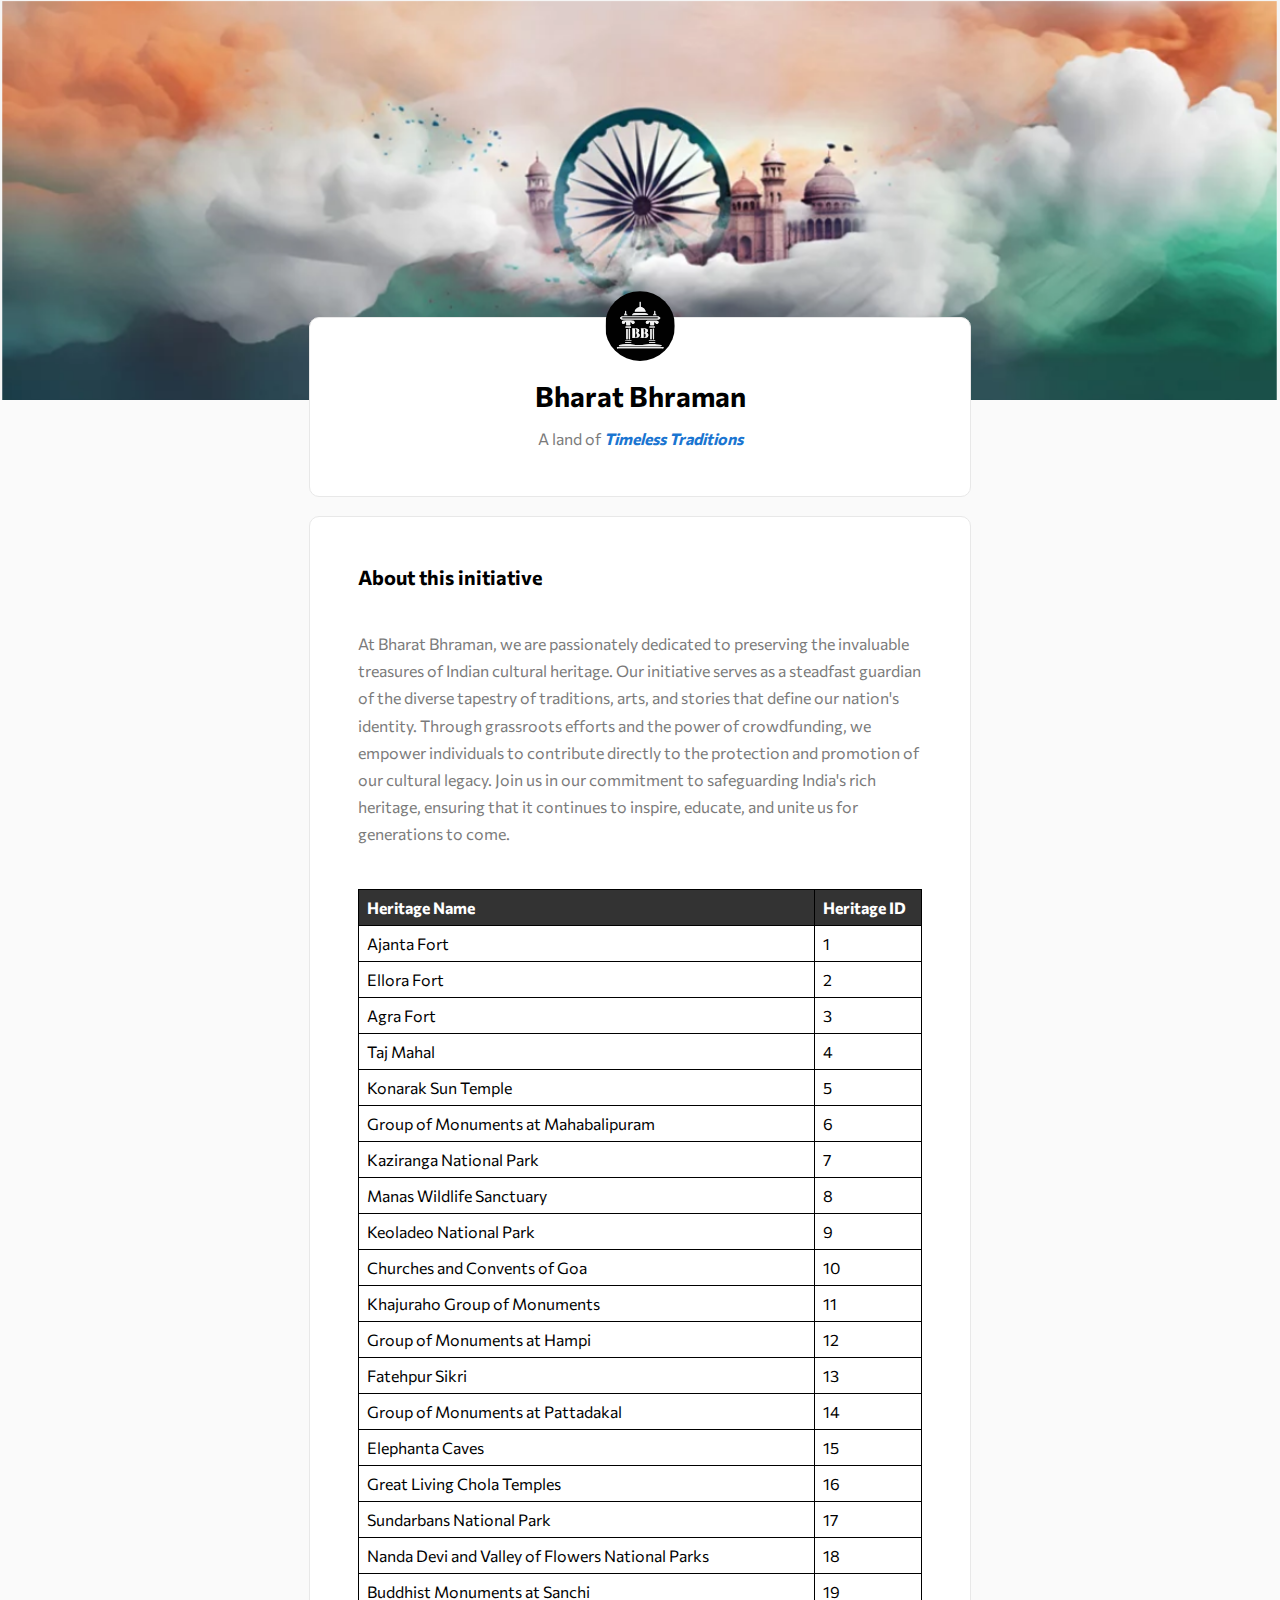
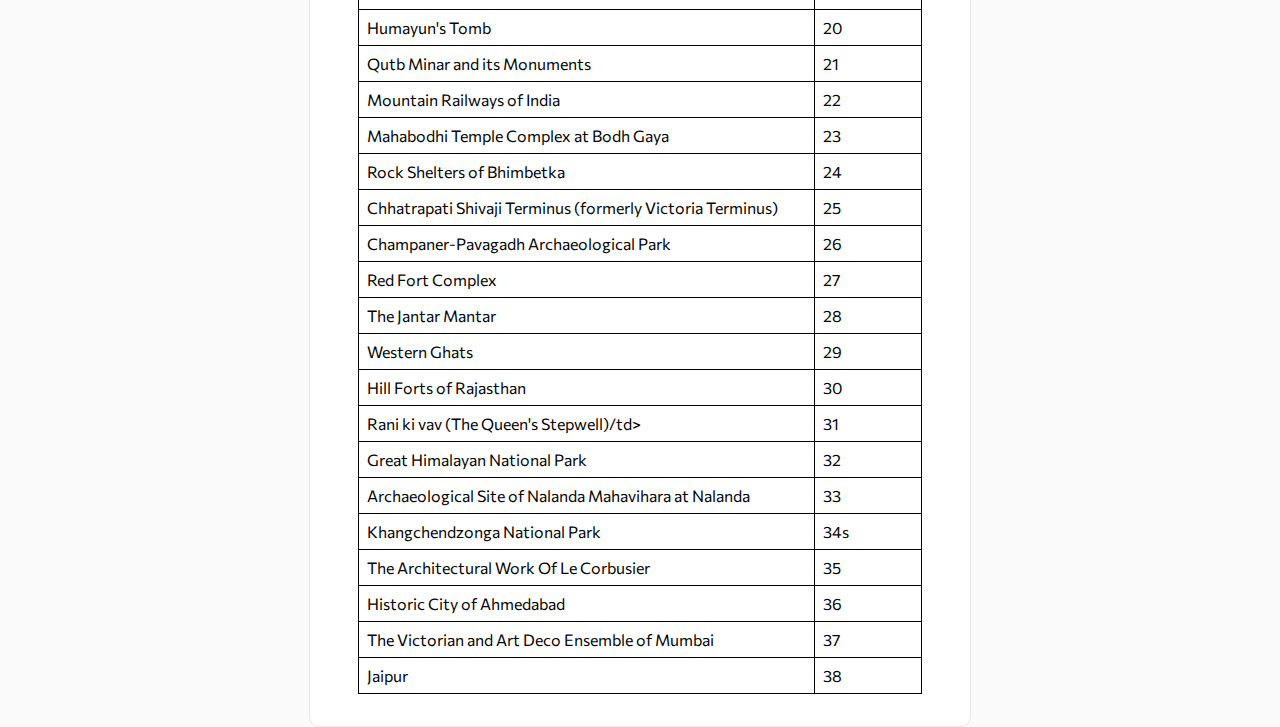
==== Table.html @ 32ecc3a8 "Add files via upload" ====
<!DOCTYPE html>
<html lang="en">

<head>
    <meta charset="UTF-8">
    <meta name="description" content="Crowdfunding product page - Frontend Mentor">
    <meta name="keywords" content="Crowdfunding product page, Frontend Mentor">
    <meta name="viewport" content="width=device-width, initial-scale=1.0">
    <link rel="icon" type="image/png" sizes="32x32" href="images/BB_favicon.png">
    <link rel="stylesheet" href="styles/styles.css">
    <link rel="stylesheet" href="styles/responsive.css">
    <title>Bharat Bhraman</title>
</head>
<style>
   @import url("https://fonts.googleapis.com/css2?family=Commissioner:wght@400;500;700&display=swap");
:root {
  --moderate-cyan: hsl(210, 78%, 46%);
  --dark-cyan: hsl(210, 63%, 72%);
  --black: hsl(0, 0%, 0%);
  --dark-gray: hsl(0, 0%, 48%);
  --white: rgb(255, 255, 255);
  --gray: rgb(250, 250, 250);
  --light-gray: rgb(232, 232, 232);
  --body-font: "Commissioner", sans-serif;
  --svg-gray: rgba(112, 112, 112, 255);
}

b{
color:hsl(210, 78%, 46%);
font-style:italic;
}
html {
  height: 100vh;
  scroll-behavior: smooth;
}
body {
  -ms-overflow-style: none; /* for Internet Explorer, Edge */
  scrollbar-width: none; /* for Firefox */
  overflow-y: scroll;
  position: relative;
  margin: 0;
  font-family: var(--body-font);
  font-size: 16px;
  background-color: var(--gray);
  color: var(--dark-gray);
}
body::-webkit-scrollbar {
  display: none; /* for Chrome, Safari, and Opera */
}
h1,
h2,
h3,
h4 {
  font-weight: 700;
  color: var(--black);
}
.description {
  line-height: 1.7em;
}
header {
  background-image: url("../images/Flag-Desktop.png");
  background-repeat: no-repeat;
  background-size: cover;
  height: 25rem;
  background-position: top;
}

.hamburger-menu,
.logo-hambruger {
  display: none;
}

/* Menu */
nav {
  display: flex;
  flex-direction: row;
  justify-content: space-between;
  align-items: center;
  padding: 2rem 0;
  width: 77%;
  margin: 0 auto;
}
.menu ul {
  display: flex;
  flex-direction: row;
  justify-content: space-between;
  gap: 2.1rem;
  list-style: none;
}
.menu ul li a {
  color: var(--white);
  text-decoration: none;
  font-size: 0.8rem;
}

.project-header,
.stats,
.project-description,
.modal-content,
.modal-success {
  width: 44%;
  margin: auto;
  background-color: var(--white);
  border-radius: 10px;
  padding: 2rem 3rem;
  margin: 2rem auto;
  position: relative;
}
.project-header {
  margin-top: -6.5%;
  border: 1px solid var(--light-gray);
}
.project-header .project-logo {
  position: absolute;
  top: -27px;
  height: 70px;
  width: 70px;
  border-radius: 40px;
  left: 50%;
  transform: translateX(-50%);
}

.intro {
  display: flex;
  flex-direction: column;
  text-align: center;
  gap: 1.2rem;
  padding-top: 1.8rem;
}
.intro-info {
  display: flex;
  flex-direction: column;
  display: flex;
}
h1 {
  font-size: 1.75em;
  margin: 0;
}

/* Action Buttons */
.action-btn {
  display: flex;
  justify-content: space-between;
  align-items: center;
  padding-bottom: 1rem;
}
.back-btn {
  padding: 1.2rem 2.5rem;
  border-radius: 30px;
  background-color: var(--moderate-cyan);
  color: var(--white);
  cursor: pointer;
  position: absolute;
        left: 50%;
        transform: translate(-50%, -50%);
  border: none;
  font-family: var(--body-font);
  font-weight: 700;
  font-size: 1rem;
}

.bookmark {
  position: relative;
  cursor: pointer;
  height: 56px;
}
/* Bookmark button */
.bookmark button {
  border-radius: 0 30px 30px 0;
  cursor: pointer;
  font-weight: 700;
  border: none;
  position: relative;
  padding: 0 2rem;
  font-weight: var(--body-font);
  font-weight: 700;
  font-size: 0.9rem;
  font-size: 1rem;
  height: 56px;
  color: var(--dark-gray);
}

.bookmark svg {
  position: absolute;
  left: -21%;
  top: 0;
}

.bookmark.bookmarked button {
  color: var(--dark-cyan);
}
.bookmark.bookmarked svg circle {
  fill: var(--dark-cyan);
}
.bookmark.bookmarked svg path {
  fill: var(--white);
}
/* Stats */
.stats {
  display: flex;
  flex-direction: column;
  border: 1px solid var(--light-gray);
  margin-top: -1rem;
}
.stats-numbers {
  display: grid;
  grid-template-columns: repeat(3, 1fr);
  gap: 3rem;
  padding-top: 0.8rem;
  padding-left: 0.2rem;
}
.stat {
  position: relative;
}
.stat::after {
  content: "";
  position: absolute;
  left: calc(100% + 1.25rem);
  bottom: 0;
  height: 100%;
  border-right: 1px solid var(--light-gray);
}
.stats-numbers .stat:last-child:after {
  border: none;
}
.stat {
  font-size: 1rem;
  line-height: 1.8rem;
}
.stats-numbers .stat span {
  font-weight: 700;
  font-size: 2em;
  color: var(--black);
  /* letter-spacing: 1px; */
}
.stats .progress {
  border-radius: 0.75rem;
  width: 100%;
  margin: 1rem 0;
  padding: 0;
  outline: none;
  pointer-events: none;
  appearance: none;
  -moz-appearance: none;
  -webkit-appearance: none;
  height: 0.75rem;
  background: linear-gradient(
    to right,
    var(--moderate-cyan) 0,
    var(--moderate-cyan) 80%,
    var(--light-gray) 80%,
    var(--light-gray) 100%
  );
}
.stats .progress::-webkit-slider-thumb {
  appearance: none;
  -moz-appearance: none;
  -webkit-appearance: none;
  width: 0.75rem;
  height: 0.75rem;
  border-radius: 50%;
  background-color: var(--moderate-cyan);
}

/* Project Description */
.project-description {
  display: flex;
  flex-direction: column;
  border: 1px solid var(--light-gray);
  margin-top: -0.8rem;
  gap: 1.6rem;
}
.projects-info {
  display: flex;
  flex-direction: column;
  gap: 0.5rem;
}
.projects-info p {
  line-height: 1.7rem;
}
.projects-info h2 {
  font-size: 1.25em;
}
.project-types {
  display: flex;
  flex-direction: column;
  gap: 1.7rem;
}
.project-types h3 {
  font-size: 1.25em;
}

/* Project Item */
.item {
  display: flex;
  flex-direction: column;
  border-radius: 10px;
  padding-top: 1.05rem;
  padding-bottom: 1rem;
  padding-left: 2rem;
  padding-right: 2rem;
  border: 2px solid black;
}
.item-header {
  border-color: black;
  display: flex;
  flex-direction: row;
  justify-content: space-between;
  align-items: center;
  flex-wrap: wrap;
  gap: 1rem;
}
.item-header h3 {
  font-size: 1.11rem;
}

.item-header p {
  font-weight: 500;
  color: var(--moderate-cyan);
  font-size: 0.9rem;
}
.item-description {
  margin-top: 0.8rem;
  line-height: 1.6rem;
}
.item .info {
  display: flex;
  justify-content: space-between;
  align-items: center;
  flex-wrap: wrap;
  gap: 1.5rem;
  width: 100%;
}

.capacity {
  display: flex;
  align-items: center;
  gap: 10px;
}
.capacity span {
  font-size: 2em;
  font-weight: 700;
  color: var(--black);
}
.select-reward {
  padding: 1rem 2.1rem;
  border-radius: 2rem;
  background-color: var(--moderate-cyan);
  color: var(--white);
  cursor: pointer;
  border: none;
  font-weight: 700;
  font-size: 0.85rem;
  font-family: var(--body-font);
}

.project-description .project-types .item.out-of-stock {
  opacity: 0.5;
}

.out-of-stock .select-reward {
  background-color: var(--dark-gray);
  padding: 1rem 2.5rem;
  cursor: not-allowed;
}

/* Modal */
.modal {
  display: none;
}
.show-modal .modal {
  display: block;
  position: absolute;
  width: 100%;
  background-color: rgba(0, 0, 0, 0.8);
  top: 0;
  height: 100%;
}
.modal-content {
  position: absolute;
  top: 7.5%;
  left: 50%;
  transform: translateX(-50%);
}
.completed .modal-content {
  display: none;
}
.modal-content .item {
  padding: 1.5rem;
}
.modal-content .item.out-of-stock {
  opacity: 0.5;
  pointer-events: none;
}
.modal-content .item.item-selected {
  border: 2px solid;
  border-color: var(--moderate-cyan);
}
.modal-content .item .info {
  display: grid;
  grid-template-columns: repeat(2, auto);
  justify-content: space-between;
  align-items: flex-start;
  column-gap: 1rem;
}
.type-selection {
  grid-area: 1/1 / span 2/1;
  width: 25px;
  height: 25px;
  margin: 0;
  cursor: pointer;
}
.info .item-header .capacity span {
  font-size: 1.1em;
}
.info .item-header > * {
  margin: 0;
}

.pledge {
  display: none;
}

.pledge form {
  display: flex;
  flex-direction: row;
  gap: 0.6rem;
}

.item.item-selected .pledge {
  border-top: 1px solid var(--white);
  display: flex;
  flex-direction: row;
  flex-wrap: wrap;
  justify-content: space-between;
  align-items: center;
  font-size: 0.9rem;
}

.container {
  display: flex;
  flex-direction: row;
  align-items: center;
  width: max-content;
  gap: 10px;
  border: 1px solid var(--light-gray);
  padding: 0.9rem 1.2rem;
  border-radius: 40px;
  cursor: pointer;
}

.container label {
  font-weight: 700;
  color: var(--dark-gray);
  margin-bottom: 3px;
  font-size: 0.85em;
}
.pledge-input {
  appearance: none;
  -moz-appearance: none;
  -webkit-appearance: none;
  outline: none;
  border: none;
  margin: 0;
  font-size: 1em;
  font-weight: 700;
  color: var(--black);
  width: 2rem;
  display: flex;
  flex-direction: row;
  align-items: center;
  gap: 1rem;
}
.pledge-input::-webkit-outer-spin-button,
.pledge-input::-webkit-inner-spin-button {
  appearance: none;
  -moz-appearance: none;
  -webkit-appearance: none;
  margin: 0;
}
.cta-continue {
  background-color: var(--moderate-cyan);
  padding: 0.9rem 1.2rem;
  border-radius: 40px;
  outline: none;
  border: none;
  color: var(--white);
  cursor: pointer;
  font-weight: 700;
}

.close-modal {
  position: absolute;
  top: 2rem;
  right: 2rem;
  cursor: pointer;
}
.modal-success {
  display: none;
}
.completed .modal-success {
  display: block;
  position: absolute;
  top: 33.5%;
  left: 50%;
  transform: translateX(-50%) translateY(-50%);
  text-align: center;
  max-width: 32%;
  padding: 2.8rem 2.3rem;
  display: flex;
  flex-direction: column;
  align-items: center;
  gap: 1rem;
}
.modal-success img {
  width: 5.5rem;
}

.modal-success h4 {
  font-size: 1.5rem;
}
.got-it {
  padding: 1rem 2rem;
  border-radius: 40px;
  background-color: var(--moderate-cyan);
  color: var(--white);
  font-weight: 700;
  cursor: pointer;
  border: none;
}

.got-it,
.cta-continue,
.container,
.info .item-header h3,
.select-reward,
.bookmark svg circle,
.back-btn {
  transition: all ease-in 0.2s;
  margin: 0% auto;
}
@media (hover: hover) {
  .got-it:hover,
  .cta-continue:hover,
  .container:hover,
  .info .item-header h3:hover,
  .select-reward:hover,
  .bookmark:hover svg circle,
  .back-btn:hover {
    transition: all ease-in 0.2s;
  }

  .got-it:hover {
    background-color: var(--dark-cyan);
  }
  .cta-continue:hover {
    background-color: var(--dark-cyan);
  }
  .container:hover {
    border-color: var(--moderate-cyan);
  }
  .info .item-header h3:hover {
    color: var(--moderate-cyan);
    cursor: pointer;
  }
  .select-reward:hover {
    background-color: var(--dark-cyan);
  }
  #reward-3:hover {
    background-color: var(--dark-gray);
  }
  .bookmark:hover svg circle {
    fill: var(--svg-gray);
  }
  .back-btn:hover {
    background-color: var(--dark-cyan);
  }
}


/* options */
.options{
  background-color:hsl(210, 78%, 46%);
  border-radius: 20px;
  outline: none;
  padding: 0.4rem 0.2rem;
  border: none;
  margin:10px 3.2px;
  padding: 3px;
  color: black;
  cursor: pointer;
  font-weight: 700;
}

/* customer reviws */
.wrapper{
  display: flex;
  width: 100%;
  background-color:hsl(210, 78%, 46%);
  border-color: hsl(289, 81%, 19%);
  border-radius: 10px;
  outline: none;
  padding: 4px;
  border: none;
  margin:10px 3.2px;
  color: black;
  cursor: pointer;
  border-color: red;
  font-weight: 700;

}
.wrapper2{
  display: flex;
  width: 50%;
  background-color:hsl(210, 78%, 46%);
  border-color: hsl(289, 81%, 19%);
  border-radius: 10px;
  outline: none;
  padding: 4px;
  border: none;
  margin:10px 3.2px;
  color: black;
  cursor: pointer;
  border-color: red;
  font-weight: 700;

}


.Button{
  display: flex;
  background-color:hsl(210, 81%, 19%);
  border-radius: 5px;
  border-color: black;
  outline: none;
  padding: 0.4rem 0.2rem;
  border: none;
  padding: 3.2px 10px;
  color: white;
  cursor: pointer;
  font-size: 20px;
  font-weight: 700;
}
.h2{
  color: hsl(210, 84%, 27%);
  padding: -10px;
}

#reviewForm{
  width: 100%;
  padding: 8px ;
  display: flex;
  justify-content: space-between;
  align-items: center;
  
}

#fileForm{
  padding: 8px ;
  width:100%;
  display:flex;
  justify-content: space-between;
  align-items: center;
}
#reviewText{
  border-radius: 10px;
  padding: 6px ;
  font-size: 15px;
}

#fileInput {
  border-radius: 10px;
  padding: 6px ;
  font-size: 15px;

}

/* table */
.toggleTableBtn {
  background-color: transparent;
  border: none;
  cursor: pointer;
  color: white;
  font-weight: bold;
  font-size: 1rem;
  position: relative;
} 

table {
        border-collapse: collapse;
        color:black;
        width: 100%;
        background-color: transparent;
    }
    th, td {
        border: 1px solid black;
        padding: 8px;
        text-align: left;
    }
    th {
        background-color: #333;
        color: white;
    }
    tr:nth-child(even) {
        background-color: transparent;
    }
    tr:nth-child(odd) {
        background-color: transparent;
    }
</style>

<body>
    <header class="head">
        <!-- <nav class="menu">
            <a href="Table.html"><button class="toggleTableBtn">Table</button></a>
        </nav> -->
        <nav class="hambruger-navigation">
            <div class="hamburger-menu"></div>
        </nav>
        <div class="menu-background"></div>
    </header>
    <main>

        <article class="project-header">

            <a href="https://catherineisonline.github.io/crowdfunding-product-page-frontendmentor/"><img
                    src="images/BB.svg"  alt="project-logo" class="project-logo"></a>
            <section class="intro">

                <section class="intro-info">

                    <h1>Bharat Bhraman</h1>
                    <p>A  land of <b>Timeless Traditions</b></p>
                </section>
            </section>
        </article>
        <article class="project-description">


            <section class="projects-info">
                <h2>About this initiative</h2>
                <p>
                    At Bharat Bhraman, we are passionately dedicated to preserving the invaluable treasures of Indian cultural heritage. Our initiative serves as a steadfast guardian of the diverse tapestry of traditions, arts, and stories that define our nation's identity. Through grassroots efforts and the power of crowdfunding, we empower individuals to contribute directly to the protection and promotion of our cultural legacy. Join us in our commitment to safeguarding India's rich heritage, ensuring that it continues to inspire, educate, and unite us for generations to come.
                </p>
            </section>
            <!-- Photos,videos and all -->
            <section class="project-types" id="project-type">
                <table>
                    <thead>
                        <tr>
                            <th>Heritage Name</th>
                            <th>Heritage ID</th>
                        </tr>
                    </thead>
                    <tbody>
                        <tr>
                            <td>Ajanta Fort</td>
                            <td>1</td>
                        </tr>
                        <tr>
                            <td>Ellora Fort</td>
                            <td>2</td>
                        </tr>
                        <tr>
                            <td>Agra Fort</td>
                            <td>3</td>
                        </tr>
                        <tr>
                            <td>Taj Mahal</td>
                            <td>4</td>
                        </tr>
                        <tr>
                            <td>Konarak Sun Temple</td>
                            <td>5</td>
                        </tr>
                        <tr>
                            <td>Group of Monuments at Mahabalipuram</td>
                            <td>6</td>
                        </tr>
                        <tr>
                            <td>Kaziranga National Park</td>
                            <td>7</td>
                        </tr>
                        <tr>
                            <td>Manas Wildlife Sanctuary</td>
                            <td>8</td>
                        </tr>
                        <tr>
                            <td>Keoladeo National Park</td>
                            <td>9</td>
                        </tr>
                        <tr>
                            <td>Churches and Convents of Goa</td>
                            <td>10</td>
                        </tr>
                        <tr>
                            <td>Khajuraho Group of Monuments</td>
                            <td>11</td>
                        </tr>
                        <tr>
                            <td>Group of Monuments at Hampi</td>
                            <td>12</td>
                        </tr>
                        <tr>
                            <td>Fatehpur Sikri</td>
                            <td>13</td>
                        </tr>
                        <tr>
                            <td>Group of Monuments at Pattadakal</td>
                            <td>14</td>
                        </tr>
                        <tr>
                            <td>Elephanta Caves</td>
                            <td>15</td>
                        </tr>
                        <tr>
                            <td>Great Living Chola Temples</td>
                            <td>16</td>
                        </tr>
                        <tr>
                            <td>Sundarbans National Park</td>
                            <td>17</td>
                        </tr>
                        <tr>
                            <td>Nanda Devi and Valley of Flowers National Parks</td>
                            <td>18</td>
                        </tr>
                        <tr>
                            <td>Buddhist Monuments at Sanchi</td>
                            <td>19</td>
                        </tr>
                        <tr>
                            <td>Humayun's Tomb</td>
                            <td>20</td>
                        </tr>
                        <tr>
                            <td>Qutb Minar and its Monuments</td>
                            <td>21</td>
                        </tr>
                        <tr>
                            <td>Mountain Railways of India</td>
                            <td>22</td>
                        </tr>
                        <tr>
                            <td>Mahabodhi Temple Complex at Bodh Gaya</td>
                            <td>23</td>
                        </tr>
                        <tr>
                            <td>Rock Shelters of Bhimbetka</td>
                            <td>24</td>
                        </tr>
                        <tr>
                            <td>Chhatrapati Shivaji Terminus (formerly Victoria Terminus)</td>
                            <td>25</td>
                        </tr>
                        <tr>
                            <td>Champaner-Pavagadh Archaeological Park</td>
                            <td>26</td>
                        </tr>
                        <tr>
                            <td>Red Fort Complex</td>
                            <td>27</td>
                        </tr>
                        <tr>
                            <td>The Jantar Mantar</td>
                            <td>28</td>
                        </tr>
                        <tr>
                            <td>Western Ghats</td>
                            <td>29</td>
                        </tr>
                        <tr>
                            <td>Hill Forts of Rajasthan</td>
                            <td>30</td>
                        </tr>
                        <tr>
                            <td>Rani ki vav (The Queen's Stepwell)/td>
                            <td>31</td>
                        </tr>
                        <tr>
                            <td>Great Himalayan National Park</td>
                            <td>32</td>
                        </tr>
                        <tr>
                            <td>Archaeological Site of Nalanda Mahavihara at Nalanda</td>
                            <td>33</td>
                        </tr>
                        <tr>
                            <td>Khangchendzonga National Park</td>
                            <td>34s</td>
                        </tr>
                        <tr>
                            <td>The Architectural Work Of Le Corbusier</td>
                            <td>35</td>
                        </tr>
                        <tr>
                            <td>Historic City of Ahmedabad</td>
                            <td>36</td>
                        </tr>
                        <tr>
                            <td>The Victorian and Art Deco Ensemble of Mumbai</td>
                            <td>37</td>
                        </tr>
                        <tr>
                            <td>Jaipur</td>
                            <td>38</td>
                        </tr>
                    </tbody>
                </table>
            </section>
        </article>
    </main>
    <script src="index.js"></script>
</body>

</html>
---- styles/styles.css ----
@import url("https://fonts.googleapis.com/css2?family=Commissioner:wght@400;500;700&display=swap");
:root {
  --moderate-cyan: hsl(210, 78%, 46%);
  --dark-cyan: hsl(210, 63%, 72%);
  --black: hsl(0, 0%, 0%);
  --dark-gray: hsl(0, 0%, 48%);
  --white: rgb(255, 255, 255);
  --gray: rgb(250, 250, 250);
  --light-gray: rgb(232, 232, 232);
  --body-font: "Commissioner", sans-serif;
  --svg-gray: rgba(112, 112, 112, 255);
}

b{
color:hsl(210, 78%, 46%);
font-style:italic;
}
html {
  height: 100vh;
  scroll-behavior: smooth;
}
body {
  -ms-overflow-style: none; /* for Internet Explorer, Edge */
  scrollbar-width: none; /* for Firefox */
  overflow-y: scroll;
  position: relative;
  margin: 0;
  font-family: var(--body-font);
  font-size: 16px;
  background-color: var(--gray);
  color: var(--dark-gray);
}
body::-webkit-scrollbar {
  display: none; /* for Chrome, Safari, and Opera */
}
h1,
h2,
h3,
h4 {
  font-weight: 700;
  color: var(--black);
}
.description {
  line-height: 1.7em;
}
header {
  background-image: url("../images/Flag-Desktop.webp");
  background-repeat: no-repeat;
  background-size: cover;
  height: 25rem;
  background-position: top;
}

.hamburger-menu,
.logo-hambruger {
  display: none;
}

/* Menu */
nav {
  display: flex;
  flex-direction: row;
  justify-content: space-between;
  align-items: center;
  padding: 2rem 0;
  width: 77%;
  margin: 0 auto;
}
.menu ul {
  display: flex;
  flex-direction: row;
  justify-content: space-between;
  gap: 2.1rem;
  list-style: none;
}
.menu ul li a {
  color: var(--white);
  text-decoration: none;
  font-size: 0.8rem;
}

.project-header,
.stats,
.project-description,
.modal-content,
.modal-success {
  width: 44%;
  margin: auto;
  background-color: var(--white);
  border-radius: 10px;
  padding: 2rem 3rem;
  margin: 2rem auto;
  position: relative;
}
.project-header {
  margin-top: -6.5%;
  border: 1px solid var(--light-gray);
}
.project-header .project-logo {
  position: absolute;
  top: -27px;
  height: 70px;
  width: 70px;
  border-radius: 40px;
  left: 50%;
  transform: translateX(-50%);
}

.intro {
  display: flex;
  flex-direction: column;
  text-align: center;
  gap: 1.2rem;
  padding-top: 1.8rem;
}
.intro-info {
  display: flex;
  flex-direction: column;
  display: flex;
}
h1 {
  font-size: 1.75em;
  margin: 0;
}

/* Action Buttons */
.action-btn {
  display: flex;
  justify-content: space-between;
  align-items: center;
  padding-bottom: 1rem;
}
.back-btn {
  padding: 1.2rem 2.5rem;
  border-radius: 30px;
  background-color: var(--moderate-cyan);
  color: var(--white);
  cursor: pointer;
  position: absolute;
        left: 50%;
        transform: translate(-50%, -50%);
  border: none;
  font-family: var(--body-font);
  font-weight: 700;
  font-size: 1rem;
}

.bookmark {
  position: relative;
  cursor: pointer;
  height: 56px;
}
/* Bookmark button */
.bookmark button {
  border-radius: 0 30px 30px 0;
  cursor: pointer;
  font-weight: 700;
  border: none;
  position: relative;
  padding: 0 2rem;
  font-weight: var(--body-font);
  font-weight: 700;
  font-size: 0.9rem;
  font-size: 1rem;
  height: 56px;
  color: var(--dark-gray);
}

.bookmark svg {
  position: absolute;
  left: -21%;
  top: 0;
}

.bookmark.bookmarked button {
  color: var(--dark-cyan);
}
.bookmark.bookmarked svg circle {
  fill: var(--dark-cyan);
}
.bookmark.bookmarked svg path {
  fill: var(--white);
}
/* Stats */
.stats {
  display: flex;
  flex-direction: column;
  border: 1px solid var(--light-gray);
  margin-top: -1rem;
}
.stats-numbers {
  display: grid;
  grid-template-columns: repeat(3, 1fr);
  gap: 3rem;
  padding-top: 0.8rem;
  padding-left: 0.2rem;
}
.stat {
  position: relative;
}
.stat::after {
  content: "";
  position: absolute;
  left: calc(100% + 1.25rem);
  bottom: 0;
  height: 100%;
  border-right: 1px solid var(--light-gray);
}
.stats-numbers .stat:last-child:after {
  border: none;
}
.stat {
  font-size: 1rem;
  line-height: 1.8rem;
}
.stats-numbers .stat span {
  font-weight: 700;
  font-size: 2em;
  color: var(--black);
  /* letter-spacing: 1px; */
}
.stats .progress {
  border-radius: 0.75rem;
  width: 100%;
  margin: 1rem 0;
  padding: 0;
  outline: none;
  pointer-events: none;
  appearance: none;
  -moz-appearance: none;
  -webkit-appearance: none;
  height: 0.75rem;
  background: linear-gradient(
    to right,
    var(--moderate-cyan) 0,
    var(--moderate-cyan) 80%,
    var(--light-gray) 80%,
    var(--light-gray) 100%
  );
}
.stats .progress::-webkit-slider-thumb {
  appearance: none;
  -moz-appearance: none;
  -webkit-appearance: none;
  width: 0.75rem;
  height: 0.75rem;
  border-radius: 50%;
  background-color: var(--moderate-cyan);
}

/* Project Description */
.project-description {
  display: flex;
  flex-direction: column;
  border: 1px solid var(--light-gray);
  margin-top: -0.8rem;
  gap: 1.6rem;
}
.projects-info {
  display: flex;
  flex-direction: column;
  gap: 0.5rem;
}
.projects-info p {
  line-height: 1.7rem;
}
.projects-info h2 {
  font-size: 1.25em;
}
.project-types {
  display: flex;
  flex-direction: column;
  gap: 1.7rem;
}
.project-types h3 {
  font-size: 1.25em;
}

/* Project Item */
.item {
  display: flex;
  flex-direction: column;
  border-radius: 10px;
  padding-top: 1.05rem;
  padding-bottom: 1rem;
  padding-left: 2rem;
  padding-right: 2rem;
  border: 2px solid black;
}
.item-header {
  border-color: black;
  display: flex;
  flex-direction: row;
  justify-content: space-between;
  align-items: center;
  flex-wrap: wrap;
  gap: 1rem;
}
.item-header h3 {
  font-size: 1.11rem;
}

.item-header p {
  font-weight: 500;
  color: var(--moderate-cyan);
  font-size: 0.9rem;
}
.item-description {
  margin-top: 0.8rem;
  line-height: 1.6rem;
}
.item .info {
  display: flex;
  justify-content: space-between;
  align-items: center;
  flex-wrap: wrap;
  gap: 1.5rem;
  width: 100%;
}

.capacity {
  display: flex;
  align-items: center;
  gap: 10px;
}
.capacity span {
  font-size: 2em;
  font-weight: 700;
  color: var(--black);
}
.select-reward {
  padding: 1rem 2.1rem;
  border-radius: 2rem;
  background-color: var(--moderate-cyan);
  color: var(--white);
  cursor: pointer;
  border: none;
  font-weight: 700;
  font-size: 0.85rem;
  font-family: var(--body-font);
}

.project-description .project-types .item.out-of-stock {
  opacity: 0.5;
}

.out-of-stock .select-reward {
  background-color: var(--dark-gray);
  padding: 1rem 2.5rem;
  cursor: not-allowed;
}

/* Modal */
.modal {
  display: none;
}
.show-modal .modal {
  display: block;
  position: absolute;
  width: 100%;
  background-color: rgba(0, 0, 0, 0.8);
  top: 0;
  height: 100%;
}
.modal-content {
  position: absolute;
  top: 7.5%;
  left: 50%;
  transform: translateX(-50%);
}
.completed .modal-content {
  display: none;
}
.modal-content .item {
  padding: 1.5rem;
}
.modal-content .item.out-of-stock {
  opacity: 0.5;
  pointer-events: none;
}
.modal-content .item.item-selected {
  border: 2px solid;
  border-color: var(--moderate-cyan);
}
.modal-content .item .info {
  display: grid;
  grid-template-columns: repeat(2, auto);
  justify-content: space-between;
  align-items: flex-start;
  column-gap: 1rem;
}
.type-selection {
  grid-area: 1/1 / span 2/1;
  width: 25px;
  height: 25px;
  margin: 0;
  cursor: pointer;
}
.info .item-header .capacity span {
  font-size: 1.1em;
}
.info .item-header > * {
  margin: 0;
}

.pledge {
  display: none;
}

.pledge form {
  display: flex;
  flex-direction: row;
  gap: 0.6rem;
}

.item.item-selected .pledge {
  border-top: 1px solid var(--white);
  display: flex;
  flex-direction: row;
  flex-wrap: wrap;
  justify-content: space-between;
  align-items: center;
  font-size: 0.9rem;
}

.container {
  display: flex;
  flex-direction: row;
  align-items: center;
  width: max-content;
  gap: 10px;
  border: 1px solid var(--light-gray);
  padding: 0.9rem 1.2rem;
  border-radius: 40px;
  cursor: pointer;
}

.container label {
  font-weight: 700;
  color: var(--dark-gray);
  margin-bottom: 3px;
  font-size: 0.85em;
}
.pledge-input {
  appearance: none;
  -moz-appearance: none;
  -webkit-appearance: none;
  outline: none;
  border: none;
  margin: 0;
  font-size: 1em;
  font-weight: 700;
  color: var(--black);
  width: 2rem;
  display: flex;
  flex-direction: row;
  align-items: center;
  gap: 1rem;
}
.pledge-input::-webkit-outer-spin-button,
.pledge-input::-webkit-inner-spin-button {
  appearance: none;
  -moz-appearance: none;
  -webkit-appearance: none;
  margin: 0;
}
.cta-continue {
  background-color: var(--moderate-cyan);
  padding: 0.9rem 1.2rem;
  border-radius: 40px;
  outline: none;
  border: none;
  color: var(--white);
  cursor: pointer;
  font-weight: 700;
}

.close-modal {
  position: absolute;
  top: 2rem;
  right: 2rem;
  cursor: pointer;
}
.modal-success {
  display: none;
}
.completed .modal-success {
  display: block;
  position: absolute;
  top: 33.5%;
  left: 50%;
  transform: translateX(-50%) translateY(-50%);
  text-align: center;
  max-width: 32%;
  padding: 2.8rem 2.3rem;
  display: flex;
  flex-direction: column;
  align-items: center;
  gap: 1rem;
}
.modal-success img {
  width: 5.5rem;
}

.modal-success h4 {
  font-size: 1.5rem;
}
.got-it {
  padding: 1rem 2rem;
  border-radius: 40px;
  background-color: var(--moderate-cyan);
  color: var(--white);
  font-weight: 700;
  cursor: pointer;
  border: none;
}

.got-it,
.cta-continue,
.container,
.info .item-header h3,
.select-reward,
.bookmark svg circle,
.back-btn {
  transition: all ease-in 0.2s;
  margin: 0% auto;
}
@media (hover: hover) {
  .got-it:hover,
  .cta-continue:hover,
  .container:hover,
  .info .item-header h3:hover,
  .select-reward:hover,
  .bookmark:hover svg circle,
  .back-btn:hover {
    transition: all ease-in 0.2s;
  }

  .got-it:hover {
    background-color: var(--dark-cyan);
  }
  .cta-continue:hover {
    background-color: var(--dark-cyan);
  }
  .container:hover {
    border-color: var(--moderate-cyan);
  }
  .info .item-header h3:hover {
    color: var(--moderate-cyan);
    cursor: pointer;
  }
  .select-reward:hover {
    background-color: var(--dark-cyan);
  }
  #reward-3:hover {
    background-color: var(--dark-gray);
  }
  .bookmark:hover svg circle {
    fill: var(--svg-gray);
  }
  .back-btn:hover {
    background-color: var(--dark-cyan);
  }
}


/* options */
.options{
  background-color:hsl(210, 78%, 46%);
  border-radius: 20px;
  outline: none;
  padding: 0.4rem 0.2rem;
  border: none;
  margin:10px 3.2px;
  padding: 3px;
  color: black;
  cursor: pointer;
  font-weight: 700;
}

/* customer reviws */
.wrapper{
  display: flex;
  width: 100%;
  background-color:hsl(210, 78%, 46%);
  border-color: hsl(289, 81%, 19%);
  border-radius: 10px;
  outline: none;
  padding: 4px;
  border: none;
  margin:10px 3.2px;
  color: black;
  cursor: pointer;
  border-color: red;
  font-weight: 700;

}

.Button{
  display: flex;
  background-color:hsl(210, 81%, 19%);
  border-radius: 5px;
  border-color: black;
  outline: none;
  padding: 0.4rem 0.2rem;
  border: none;
  padding: 3.2px 10px;
  color: white;
  cursor: pointer;
  font-size: 20px;
  font-weight: 700;
}
.h2{
  color: hsl(210, 84%, 27%);
  padding: -10px;
}

#reviewForm{
  width: 100%;
  padding: 8px ;
  display: flex;
  justify-content: space-between;
  align-items: center;
  
}

#fileForm{
  padding: 8px ;
  width:100%;
  display:flex;
  justify-content: space-between;
  align-items: center;
}
#reviewText{
  border-radius: 10px;
  padding: 6px ;
  font-size: 15px;
}

#fileInput {
  border-radius: 10px;
  padding: 6px ;
  font-size: 15px;

}
---- styles/responsive.css ----
@media screen and (max-width: 990px) {
  header {
    height: 15rem;
    background-size: cover;
  }
  .project-header,
  .stats,
  .project-description,
  .modal-content {
    width: 60%;
  }
  .completed .modal-success {
    top: 5%;
    left: 0;
    right: 0;
    max-width: 90%;
    transform: initial;
  }
}
@media (max-width: 768px){
  .options{
    background-color:hsl(210, 78%, 46%);
    border-radius: 20px;
    outline: none;
    margin:2px;
    padding: 3px;
    padding: 0.4rem 0.2rem;
    border: none;
    color: black;
    cursor: pointer;
    font-weight: 700;
    .back-btn {
  transition: all ease-in 0.2s;
  margin: 0% auto;
}
  }
}
@media (max-width: 640px){
  .options{
    background-color:hsl(210, 78%, 46%);
    border-radius: 20px;
    outline: none;
    padding: 0.4rem 0.2rem;
    border: none;
    color: black;
    cursor: pointer;
    font-weight: 700;
    font-size:12px;
    .back-btn {
  transition: all ease-in 0.2s;
  margin: 0% auto;
}
  }
}
@media (max-width: 580px){
  .options{
    background-color:hsl(210, 78%, 46%);
    border-radius: 20px;
    outline: none;
    padding: 0.4rem 0.2rem;
    border: none;
    color: black;
    cursor: pointer;
    font-weight: 700;
    font-size:11px;
    .back-btn {
  transition: all ease-in 0.2s;
  margin: 0% auto;
}
  }
}
@media (max-width: 545px){
  .options{
    background-color:hsl(210, 78%, 46%);
    border-radius: 20px;
    outline: none;
    padding: 0.4rem 0.2rem;
    border: none;
    color: black;
    cursor: pointer;
    font-weight: 700;
    font-size:10.5px;
    .back-btn {
  transition: all ease-in 0.2s;
  margin: 0% auto;
}
  }
}
@media (max-width: 516px){
  .options{
    background-color:hsl(210, 78%, 46%);
    border-radius: 20px;
    outline: none;
    padding: 0.4rem 0.2rem;
    border: none;
    color: black;
    cursor: pointer;
    font-weight: 700;
    font-size:9px;
    .back-btn {
  transition: all ease-in 0.2s;
  margin: 0% auto;
}
  }
}
@media (max-width: 480px){
  .options{
    background-color:hsl(210, 78%, 46%);
    border-radius: 20px;
    outline: none;
    padding: 0.4rem 0.2rem;
    border: none;
    color: black;
    cursor: pointer;
    font-weight: 700;
    font-size:8px;
    .back-btn {
  transition: all ease-in 0.2s;
  margin: 0% auto;
}
  }
}
@media (max-width: 420px){
  .options{
    background-color:hsl(210, 78%, 46%);
    border-radius: 20px;
    outline: none;
    padding: 0.4rem 0.2rem;
    border: none;
    color: black;
    cursor: pointer;
    font-weight: 700;
    font-size:6px;
    .back-btn {
  transition: all ease-in 0.2s;
  margin: 0% auto;
}
  }
}
@media (max-width: 400px){
  .options{
    background-color:hsl(210, 78%, 46%);
    border-radius: 20px;
    outline: none;
    padding: 0.4rem 0.2rem;
    border: none;
    color: black;
    cursor: pointer;
    font-weight: 700;
    font-size:5px;
    .back-btn {
  transition: all ease-in 0.2s;
  margin: 0% auto;
}
  }
}


@media (max-width: 768px) {
  header {
    background-image: url("../images/Flag-Mobile.png");
  }
  .hambruger-navigation {
    display: flex;
    flex-direction: row;
    justify-content: space-between;
  }
  .hamburger-menu {
    width: 16px;
    height: 15px;
    background: url("../images/icon-hamburger.svg") no-repeat;
    display: block;
    transition: all 0.2s;
    cursor: pointer;
  }
  .logo {
    display: none;
  }
  .logo-hambruger {
    display: inline-block;
    border-radius: 30px;
  }
  .hamburger-menu.active {
    background: url("../images/icon-close-menu.svg") no-repeat;
    background-size: contain;
  }
  .menu {
    display: none;
  }
  .menu.active {
    position: absolute;
    top: 3%;
    right: 0;
    left: 0;
    width: calc(100% - 2 * 11.5vw);
    display: flex;
    flex-direction: column;
    padding: 0;
    background-color: var(--white);
    font-size: 1.5em;
    z-index: 4;
    box-shadow: 0 0 150px 150px rgba(0, 0, 0, 0.4);
    border-radius: 10px;
  }
  .menu.active ul {
    flex-direction: column;
    width: 100%;
    gap: 1rem;
  }
  .menu.active a {
    color: var(--black);
    font-size: 1.1rem;
  }
  .hidden-image {
    display: none;
  }
  .menu.active li {
    position: relative;
  }
  .menu.active li::after {
    content: "";
    position: absolute;
    border-bottom: 1px solid var(--light-gray);
    width: 80%;
    left: 0;
    top: 120%;
  }
  .menu.active li:last-child::after {
    width: 0;
  }
  .bookmark {
    width: 56px;
  }
  .bookmark button {
    display: none;
  }
  .project-header,
  .stats,
  .project-description,
  .modal-content,
  .modal-success {
    margin: 2rem 11.5vw;
    width: calc(100% - 2 * 11.5vw - 4rem);
    padding: 2rem;
  }
  .action-btn {
    display: flex;
    justify-content: space-evenly;
    align-items: center;
    gap: 1rem;
  }
  .action-btn .bookmark p {
    display: none;
  }
  .stats .numbers {
    grid-template-columns: auto;
    justify-content: center;
    gap: 1rem;
    text-align: center;
  }
  .modal-content {
    position: absolute;
    margin: 0;
  }
  .item.item-selected .pledge {
    gap: 1rem;
    justify-content: center;
  }
}

@media screen and (max-width: 600px) {
  .stats-numbers {
    grid-template-columns: 1fr;
    justify-items: center;
  }
  .stat::after {
    content: "";
    position: absolute;
    left: 50%;
    top: 60%;
    bottom: initial;
    width: inherit;
    height: 7rem;
    border-right: 1px solid var(--light-gray);
    rotate: 90deg;
  }
  .stat {
    text-align: center;
  }
}
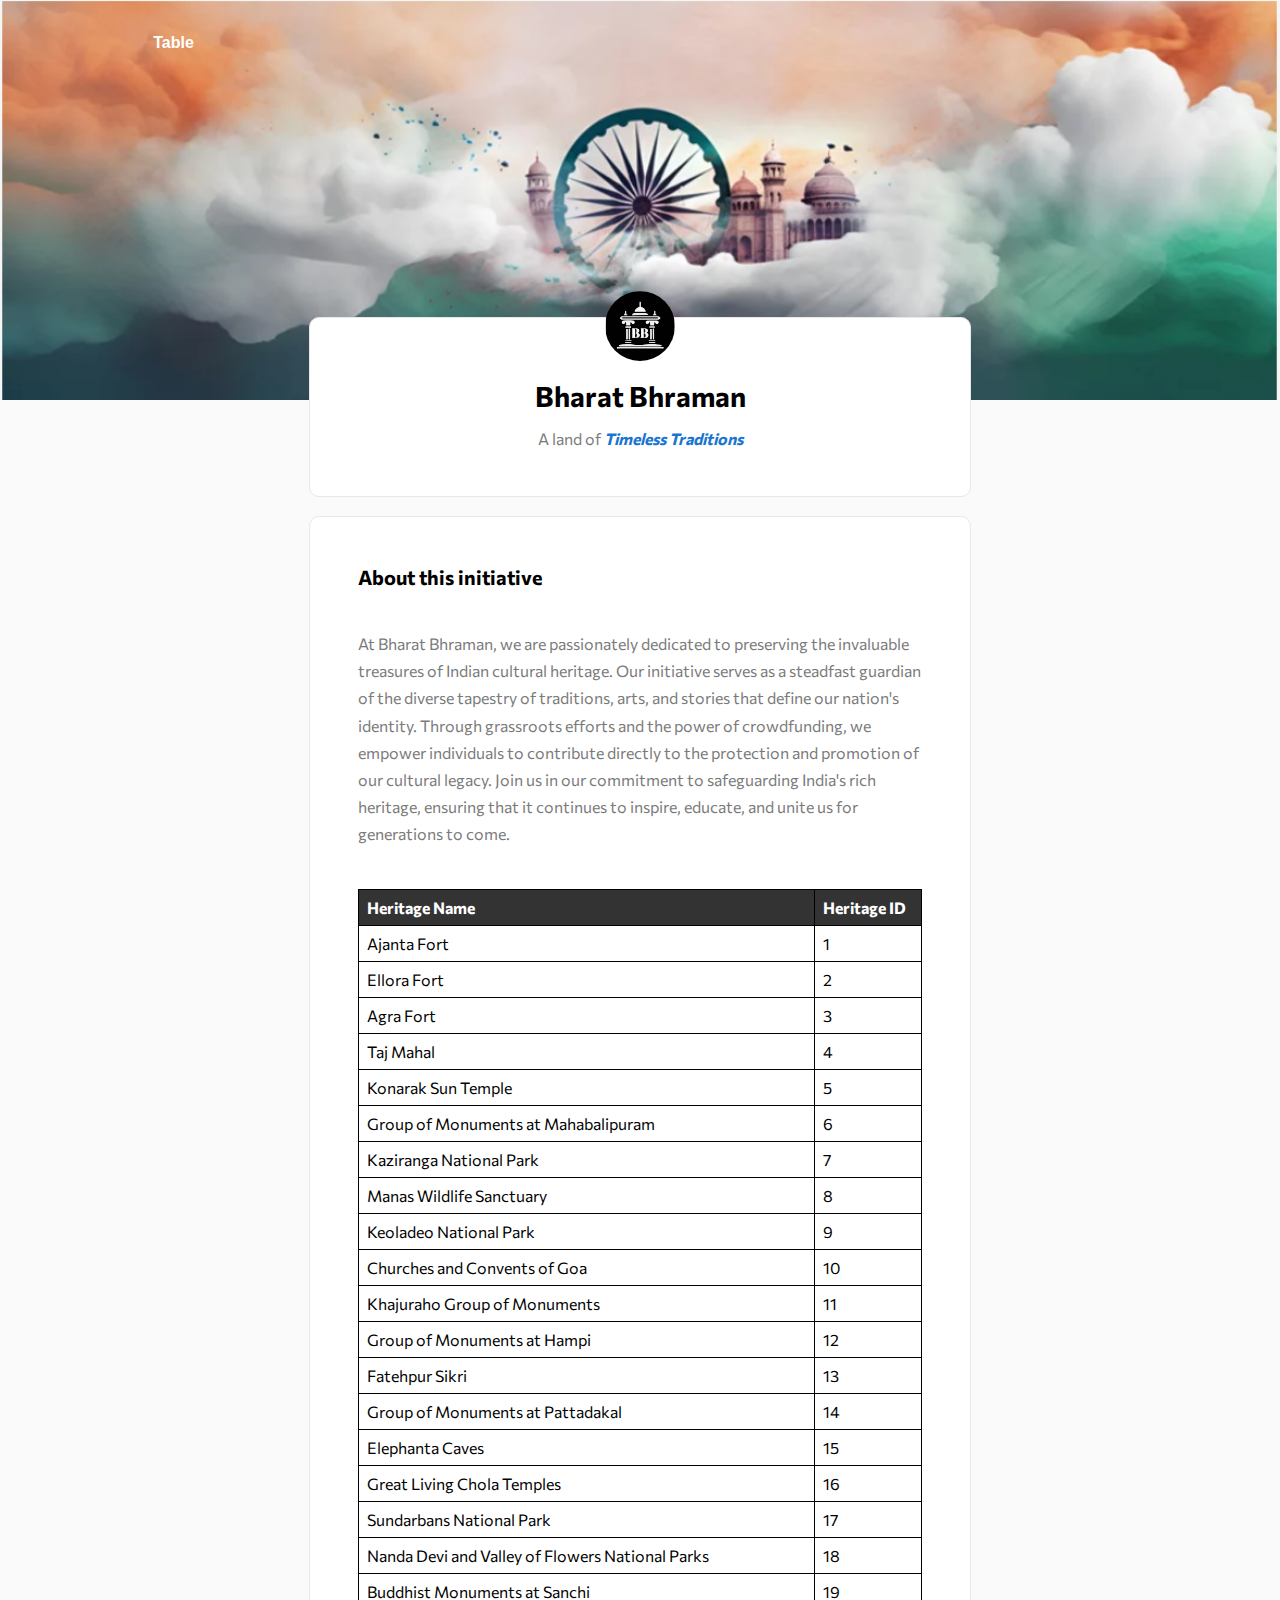
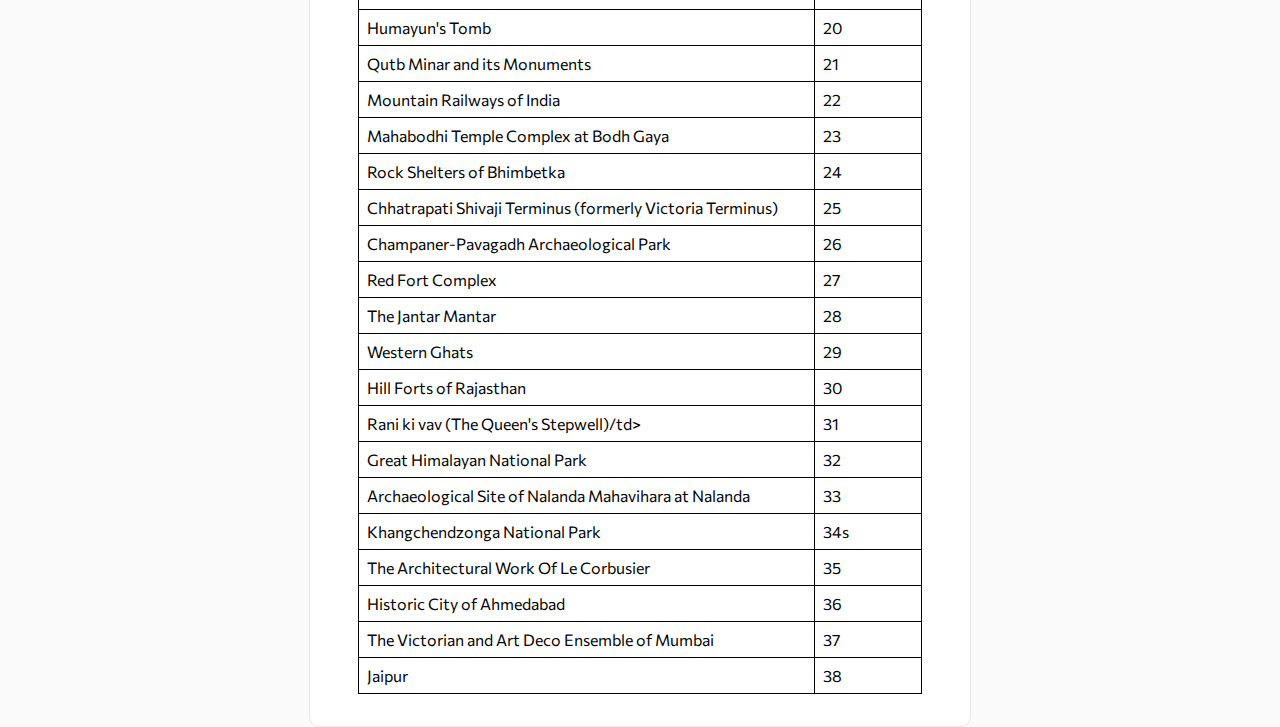
==== commit 9ee16d80: "Update Table.html" ====
--- a/Table.html
+++ b/Table.html
@@ -711,9 +711,9 @@
 
 <body>
     <header class="head">
-        <!-- <nav class="menu">
-            <a href="Table.html"><button class="toggleTableBtn">Table</button></a>
-        </nav> -->
+        <nav class="menu">
+            <a href="index.html"><button class="toggleTableBtn">Table</button></a>
+        </nav>
         <nav class="hambruger-navigation">
             <div class="hamburger-menu"></div>
         </nav>
@@ -913,4 +913,4 @@
     <script src="index.js"></script>
 </body>
 
-</html>+</html>
--- a/styles/styles.css
+++ b/styles/styles.css
@@ -44,7 +44,7 @@
   line-height: 1.7em;
 }
 header {
-  background-image: url("../images/Flag-Desktop.webp");
+  background-image: url("../images/Flag-Desktop.png");
   background-repeat: no-repeat;
   background-size: cover;
   height: 25rem;
@@ -595,6 +595,23 @@
   font-weight: 700;
 
 }
+.wrapper2{
+  display: flex;
+  width: 50%;
+  background-color:hsl(210, 78%, 46%);
+  border-color: hsl(289, 81%, 19%);
+  border-radius: 10px;
+  outline: none;
+  padding: 4px;
+  border: none;
+  margin:10px 3.2px;
+  color: black;
+  cursor: pointer;
+  border-color: red;
+  font-weight: 700;
+
+}
+
 
 .Button{
   display: flex;
@@ -643,3 +660,14 @@
   font-size: 15px;
 
 }
+
+/* table */
+.toggleTableBtn {
+  background-color: transparent;
+  border: none;
+  cursor: pointer;
+  color: white;
+  font-weight: bold;
+  font-size: 1rem;
+  position: relative;
+}
